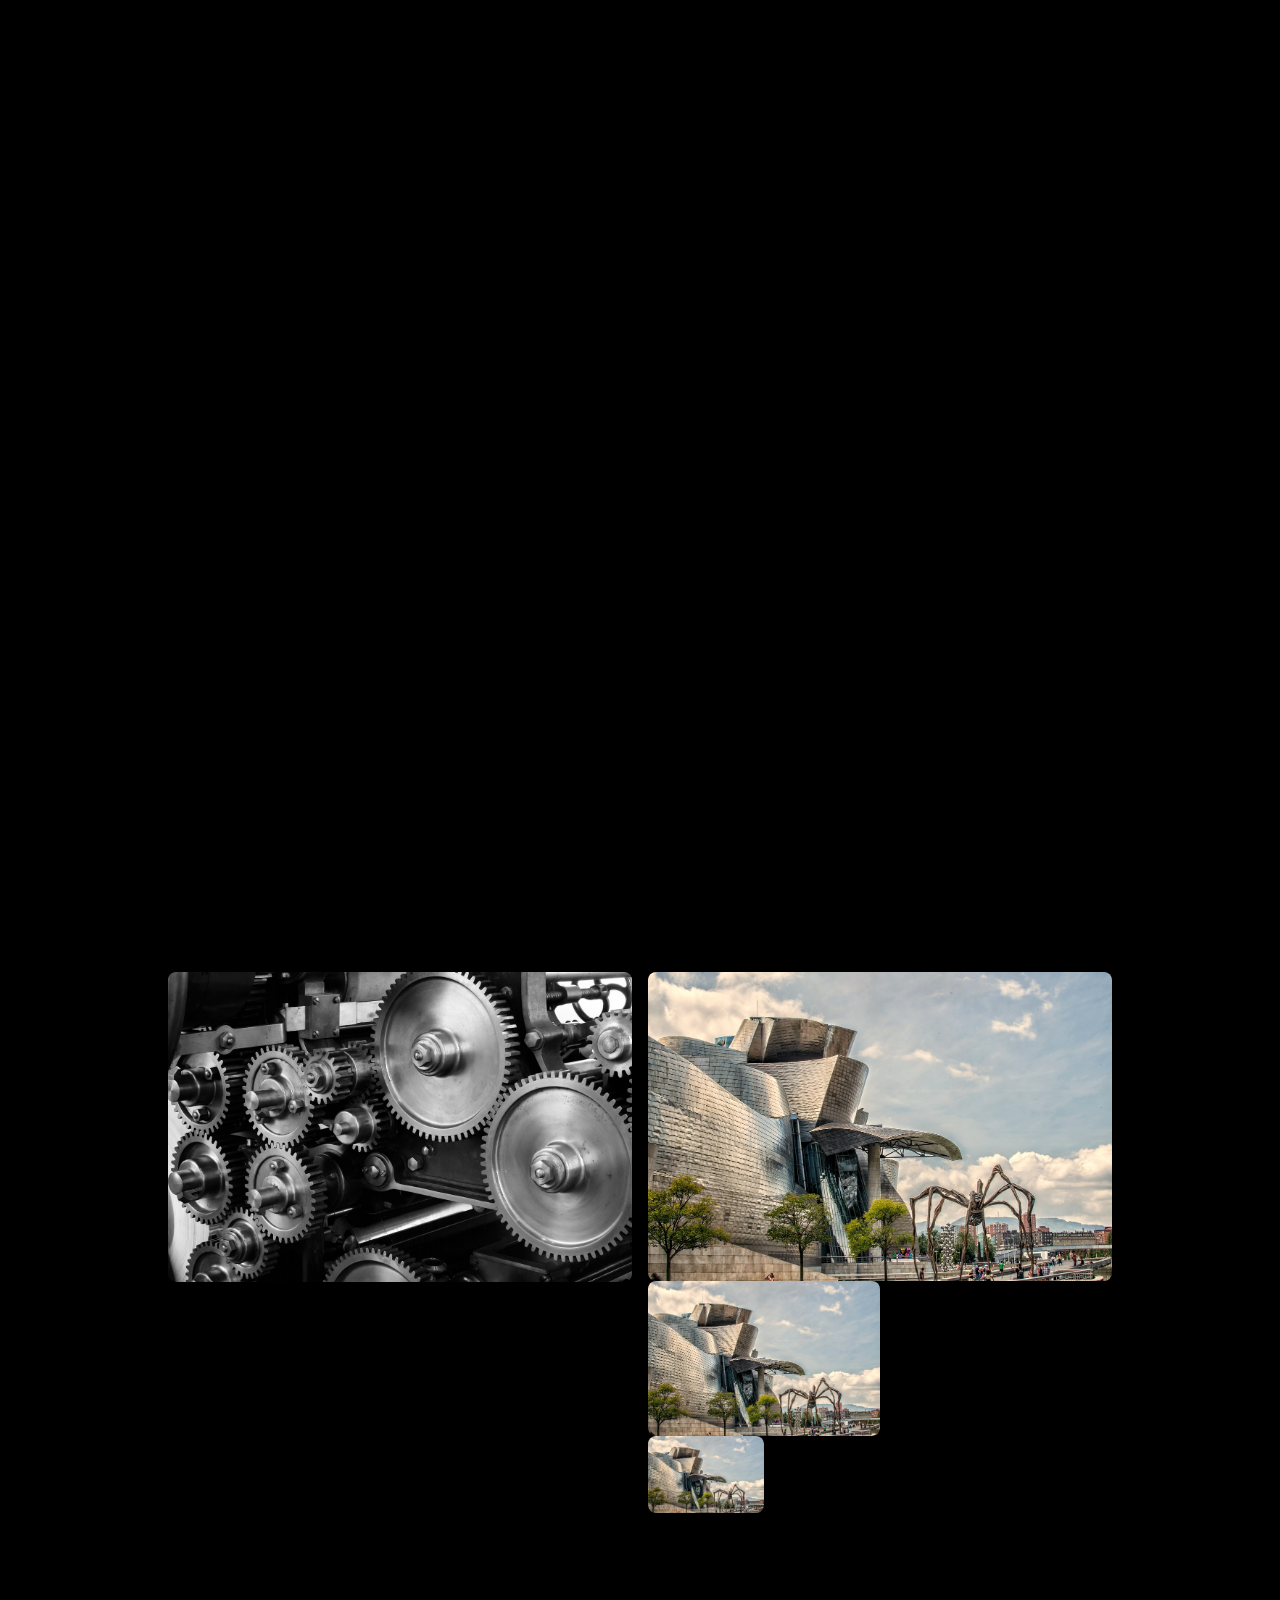
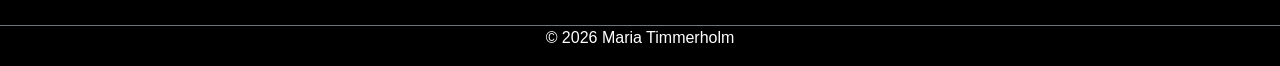
==== index.html @ a0d4228d "Add lens divs to the intro section" ====
<!DOCTYPE html>
<html lang="en">
  <head>
    <meta charset="UTF-8" />
    <meta name="viewport" content="width=device-width, initial-scale=1.0" />
    <title>Digital Design</title>
    <!-- Google Fonts -->
    <link rel="preconnect" href="https://fonts.googleapis.com">
    <link rel="preconnect" href="https://fonts.gstatic.com" crossorigin>
    <link href="https://fonts.googleapis.com/css2?family=Gasoek+One&family=Inter:wght@400;600&family=Foda+Display&display=swap" rel="stylesheet">
    <!-- Bootstrap CSS -->
    <link href="https://cdn.jsdelivr.net/npm/bootstrap@5.3.2/dist/css/bootstrap.min.css" rel="stylesheet">
    <!-- Egen CSS -->
    <link href="story.css" rel="stylesheet">
  </head>
  <body>
    <!-- INTRO -->
    <div class="intro">
      <div class="lens left"></div>
      <div class="lens right"></div>
    </div>
    <!-- TITEL -->
    <h1 class="big-title">Human Computer Interaction</h1>
    <!-- MAIN -->
    <main class="fade-in delay-2 fade-section">
      <!-- PROJECTS-DEL -->
      <section class="projects shadow-sm p-3 mb-5 fade-in delay-2 fade-section">
        <div class="container mt-4 text-center">
          <div class="row g-3">
            <div class="col-md-6 mb-4">
              <div class="project-img">
                <img src="images/industrial.jpg" class="img-fluid rounded" alt="Industrialism">
                <div class="pdf-overlay">
                  <a href="digitaldesgn1.html" target="_blank" class="btn btn-light">View "First Choice"</a>
                </div>
              </div>
            </div>
            <div class="col-md-6 mb-4">
              <div class="project-img">
                <img src="images/modern.jpg" class="img-fluid rounded" alt="Modernism">
                <div class="pdf-overlay">
                  <a href="digitaldesign2.html" target="_blank" class="btn btn-light"> View "Second Choice"</a>
                </div>
              </div>
              <div class="col-md-6 mb-4">
              <div class="project-img">
                <img src="images/modern.jpg" class="img-fluid rounded" alt="Modernism">
                <div class="pdf-overlay">
                  <a href="digitaldesign2.html" target="_blank" class="btn btn-light"> View "Third Choice"</a>
                </div>
              </div>
              <div class="col-md-6 mb-4">
              <div class="project-img">
                <img src="images/modern.jpg" class="img-fluid rounded" alt="Modernism">
                <div class="pdf-overlay">
                  <a href="digitaldesign2.html" target="_blank" class="btn btn-light"> View "Fourth Choice"</a>
                </div>
              </div>
            </div>
          </div>
        </div>
      </section>
    </main>
    <footer class="fade-in text-center border-top border-secondary delay-3 fade-section">
      <p>&copy; 2026 Maria Timmerholm</p>
    </footer>
    <script src="script.js"></script>
  </body>
</html>
---- story.css ----
body {
  margin: 0;
  font-family: 'Papyrus', sans-serif;
  background: black;
  overflow-x: hidden;
  color: white;
  transition: background 0.6s ease, color 0.6s ease;
}
.intro {
  position: fixed;
  top: 0;
  left: 0;
  width: 100%;
  height: 100vh;
  background: black;
  display: flex;
  justify-content: center;
  align-items: center;
  overflow: hidden;
  z-index: 9999;
}

/* Cirkeln (Bond-känsla) */
.circle {
  width: 50px;
  height: 50px;
  border: 5px solid white;
  border-radius: 50%;
  animation: expand 2s ease-out forwards;
}

/* Animationer */
@keyframes expand {
  to {
    transform: scale(20);
    opacity: 0;
  }
}

@keyframes fadeText {
  to {
    opacity: 1;
  }
}

/* INTRO TITLE */
.big-title {
  font-family: "Gasoek One", sans-serif;
  font-weight: 400;
  font-style: normal;
  height: 100vh;
  display: flex;
  align-items: center;
  justify-content: center;
  text-align: center;
  padding: 2rem;
  transition: opacity 1s ease;
}

/* När sidan laddat */
body.show-title .big-title {
  opacity: 1;
}
main, footer {
  opacity: 0;
}

/* Fade-in av innehållet */
body.loaded main,
body.loaded footer {
  opacity: 1;
  transition: opacity 1.2s ease;
}
/* ===== INTRO ANIMATION SLUT =====*/
/* ===== BODY STYLE STATES ===== */

body.industrialism { 
  background: #1a1a1a; /* sotig fabrikskänsla */ 
  color: #e0e0e0; /* smutsigt ljusgrått */ 
  font-family: "Franklin Gothic Medium", "Arial Narrow", sans-serif;
} 

body.modernism {
  background: #f4f4f4;
  color: #111;
  font-family: 'Helvetica Neue', sans-serif;
}

body.postmodernism {
  background: #00A6FB; /*Memphis-räreösen, en känsla av 80-talet*/
  color: #111; 
  font-family: 'Georgia', serif;
}

body.digital {
  background: #000814;
  color: #00f5ff;
  font-family: 'Courier New', monospace;
}
/* ===== BODY STYLE STATES SLUT===== */
/* ===== SCROLL SECTION ===== */
.story-container { 
  display: flex; 
  flex-direction: column; 
  align-items: center; 
  padding: 75vh 0; /* compact space for scroll */ 
} 

.story-text { 
  font-size: 2.5rem;
  line-height: 1.45;
  max-width: 650px; 
  margin: 25px 0;  /* mellanrummet mellan varje textstycke */ 
  opacity: 0.35; /* startgrå */ 
  transition: opacity 0.25s ease-out; 
  text-align: center;
  letter-spacing: 0.2px;
}

@media (max-width: 600px) { 
  .story-text { 
    font-size: 1.4rem; 
    margin: 35px 0; 
    max-width: 85%; 
  } 
}
/* ===== SCROLL SECTION SLUT===== */
/* ===== ERA SECTIONS ===== */
.era {
  height: 100vh;
  display: flex;
  align-items: center;
  justify-content: center;
  text-align: center;
  padding: 2rem;
  transition: opacity 0.6s ease;
}

.era-content {
  max-width: 700px;
  transition: transform 0.6s ease, opacity 0.6s ease;
  transform: scale(0.8);
  opacity: 0.4;
}

.era.active .era-content {
  transform: scale(1.2);
  opacity: 1;
}

.era:not(.active) {
  opacity: 0.5;
}

.era-images {
  display: flex;
  gap: 20px;
  margin-top: 20px;
  justify-content: center;
}

.era-images img {
  position: relative;
  width: 100%;
  overflow: hidden;
  border-radius: 8px;
  display: block;
  transition: transform 0.4s ease, filter 0.4s ease;
}

.era-images img:hover {
  transform: scale(1.06);
  filter: brightness(0.8);
  opacity: 1;
}
/* ===== ERA SECTION SLUT===== */
/* === PROJECTS === */
.projects {
  max-width: 1000px;
  margin: 2rem auto;
  padding: 2rem;
}

/* wrapper */
.project-img {
  position: relative;
  width: 100%;
  overflow: hidden;
  border-radius: 8px;
}

/* bild */
.project-img img {
  width: 100%;
  display: block;
  transition: transform 0.4s ease, filter 0.4s ease;
  box-shadow: 0 4px 10px rgba(0,0,0,0.15);
}

/* overlay */
.pdf-overlay {
  position: absolute;
  inset: 0;
  display: flex;
  justify-content: center;
  align-items: center;

  background: rgba(0,0,0,0.45);

  opacity: 0;
  transition: opacity 0.35s ease;
}

/* hover-effekt */
.project-img:hover img {
  transform: scale(1.06);
  filter: brightness(0.8);
}

.project-img:hover .pdf-overlay {
  opacity: 1;
}

/* knapp */
.pdf-overlay .btn {
  border-radius: 8px;
  padding: 10px 20px;
  font-weight: 500;
  transform: translateY(10px);
  transition: transform 0.3s ease;
}

/* knapp animation */
.project-img:hover .btn {
  transform: translateY(0);
}

.expertise {
  position: sticky;
  top: 100px;
}

:root {
  --transition-fast: 0.3s ease;
  --transition-slow: 0.6s ease;
}

.fade-section {
  opacity: 0;
  transition: opacity 0.5s ease;
}

.fade-section.visible {
  opacity: 1;
}
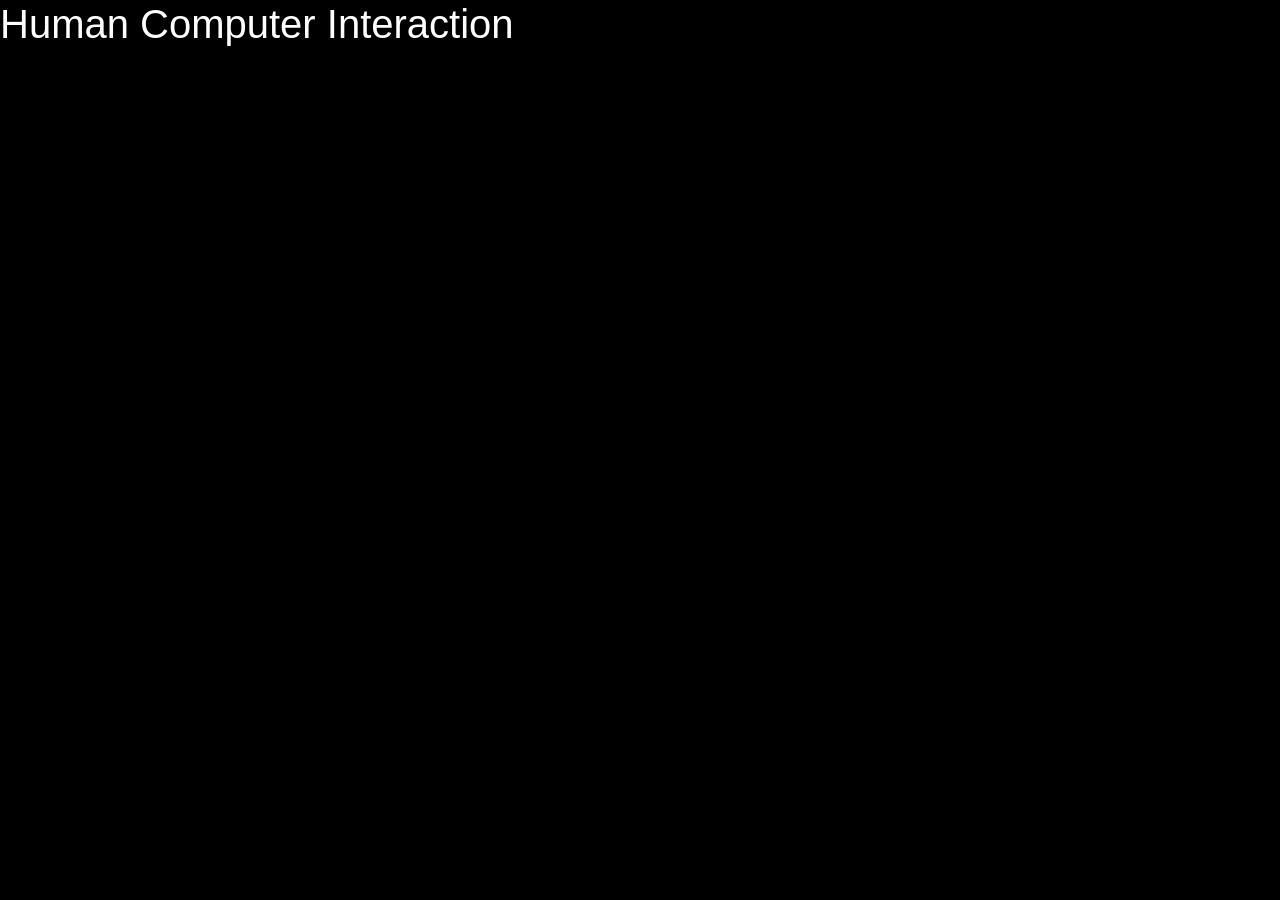
==== commit 256652d1: "Update index.html" ====
--- a/index.html
+++ b/index.html
@@ -16,11 +16,16 @@
   <body>
     <!-- INTRO -->
     <div class="intro">
-      <div class="lens left"></div>
-      <div class="lens right"></div>
+      <div class="iris">
+        <div class="blade b1"></div>
+        <div class="blade b2"></div>
+        <div class="blade b3"></div>
+        <div class="blade b4"></div>
+      </div>
+      <div class="intro-center">
+        <h1 class="reveal-text">Human Computer Interaction</h1>
+      </div>
     </div>
-    <!-- TITEL -->
-    <h1 class="big-title">Human Computer Interaction</h1>
     <!-- MAIN -->
     <main class="fade-in delay-2 fade-section">
       <!-- PROJECTS-DEL -->
--- a/story.css
+++ b/story.css
@@ -6,40 +6,53 @@
   color: white;
   transition: background 0.6s ease, color 0.6s ease;
 }
+
 .intro {
   position: fixed;
   top: 0;
   left: 0;
   width: 100%;
   height: 100vh;
-  background: black;
-  display: flex;
-  justify-content: center;
-  align-items: center;
+  display: flex;
   overflow: hidden;
   z-index: 9999;
 }
 
-/* Cirkeln (Bond-känsla) */
-.circle {
-  width: 50px;
-  height: 50px;
-  border: 5px solid white;
-  border-radius: 50%;
-  animation: expand 2s ease-out forwards;
-}
-
-/* Animationer */
-@keyframes expand {
+/* "Linserna" */
+.lens {
+  position: absolute;
+  width: 50%;
+  height: 100%;
+  background: #000814;
+  z-index: 2;
+}
+
+.lens.left {
+  left: 0;
+}
+
+.lens.right {
+  right: 0;
+}
+
+/* Animation */
+.intro.animate .left {
+  animation: slideLeft 1.5s ease forwards;
+}
+
+.intro.animate .right {
+  animation: slideRight 1.5s ease forwards;
+}
+
+@keyframes slideLeft {
   to {
-    transform: scale(20);
-    opacity: 0;
+    transform: translateX(-100%);
   }
 }
 
-@keyframes fadeText {
+@keyframes slideRight {
   to {
-    opacity: 1;
+    transform: translateX(100%);
   }
 }
 
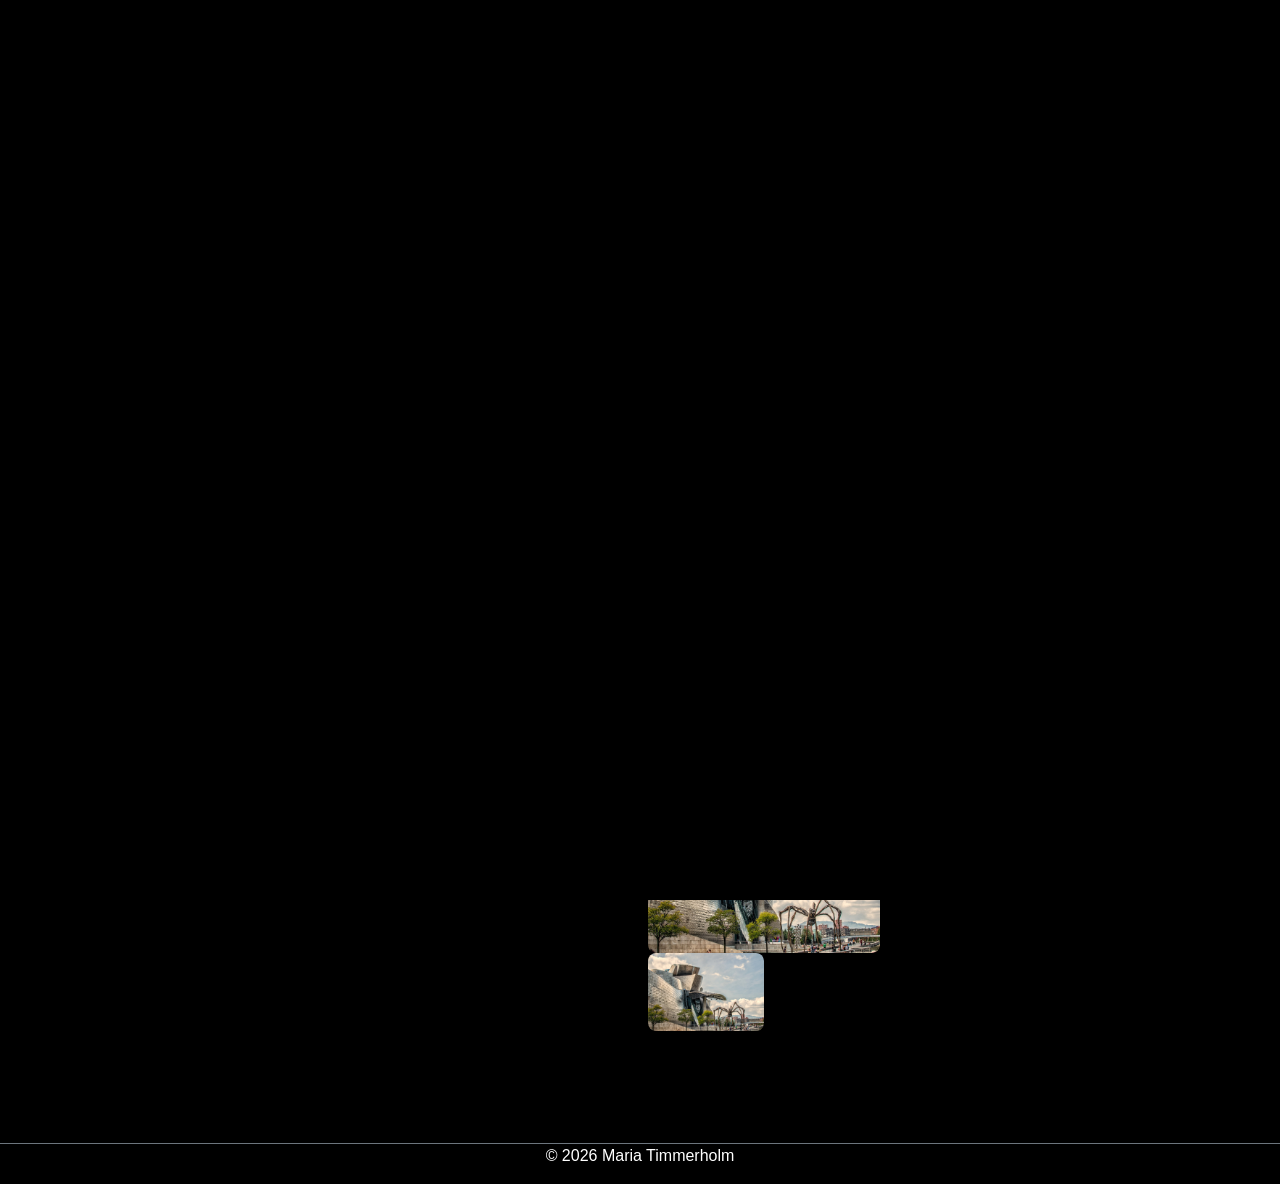
==== commit baf8c12d: "Replace intro-center div with big-title h1" ====
--- a/index.html
+++ b/index.html
@@ -22,10 +22,8 @@
         <div class="blade b3"></div>
         <div class="blade b4"></div>
       </div>
-      <div class="intro-center">
-        <h1 class="reveal-text">Human Computer Interaction</h1>
-      </div>
     </div>
+    <h1 class="big-title">Human Computer Interaction</h1>
     <!-- MAIN -->
     <main class="fade-in delay-2 fade-section">
       <!-- PROJECTS-DEL -->
--- a/story.css
+++ b/story.css
@@ -13,76 +13,92 @@
   left: 0;
   width: 100%;
   height: 100vh;
-  display: flex;
+  background: black;
   overflow: hidden;
   z-index: 9999;
-}
-
-/* "Linserna" */
-.lens {
-  position: absolute;
-  width: 50%;
+  transition: opacity 0.6s ease;
+}
+
+/* TEXT */
+.intro-center {
+  position: absolute;
+  width: 100%;
   height: 100%;
-  background: #000814;
-  z-index: 2;
-}
-
-.lens.left {
-  left: 0;
-}
-
-.lens.right {
-  right: 0;
-}
-
-/* Animation */
-.intro.animate .left {
-  animation: slideLeft 1.5s ease forwards;
-}
-
-.intro.animate .right {
-  animation: slideRight 1.5s ease forwards;
-}
-
-@keyframes slideLeft {
-  to {
-    transform: translateX(-100%);
-  }
-}
-
-@keyframes slideRight {
-  to {
-    transform: translateX(100%);
-  }
-}
-
-/* INTRO TITLE */
+  display: flex;
+  align-items: center;
+  text-align: center;
+  justify-content: center;
+}
+
 .big-title {
-  font-family: "Gasoek One", sans-serif;
-  font-weight: 400;
-  font-style: normal;
-  height: 100vh;
-  display: flex;
-  align-items: center;
-  justify-content: center;
-  text-align: center;
-  padding: 2rem;
+  position: relative;
+  z-index: 1;
+  text-align: center;
+  margin-top: 40vh;
+  font-size: 3rem;
+  opacity: 0;
   transition: opacity 1s ease;
+}
+
+body.show-title .big-title {
+  opacity: 1;
+}
+
+/* IRIS */
+.iris {
+  position: absolute;
+  width: 100%;
+  height: 100%;
+}
+
+/* BLADES */
+.blade {
+  position: absolute;
+  width: 100%;
+  height: 100%;
+  border-radius: 50%;
+  background: radial-gradient(circle at center, #111 40%, black 100%);
+}
+
+/* Placering */
+.b1 { top: 0; left: 0; }
+.b2 { top: 0; right: 0; transform-origin: 0% 100%; }
+.b3 { bottom: 0; left: 0; transform-origin: 100% 0%; }
+.b4 { bottom: 0; right: 0; transform-origin: 0% 0%; }
+
+/* ANIMATION */
+.intro.animate .b1 { animation: open1 1.5s forwards ease; }
+.intro.animate .b2 { animation: open2 1.5s forwards ease; }
+.intro.animate .b3 { animation: open3 1.5s forwards ease; }
+.intro.animate .b4 { animation: open4 1.5s forwards ease; }
+
+/* Rörelser (öppnar cirkeln) */
+@keyframes open1 {
+  to { transform: translate(-100%, -100%); }
+}
+
+@keyframes open2 {
+  to { transform: translate(100%, -100%); }
+}
+
+@keyframes open3 {
+  to { transform: translate(-100%, 100%); }
+}
+
+@keyframes open4 {
+  to { transform: translate(100%, 100%); }
+}
+
+/* TEXT kommer fram i takt */
+.intro.animate .reveal-text {
+  opacity: 1;
+  transform: scale(1);
+  transition-delay: 0.7s;
 }
 
 /* När sidan laddat */
 body.show-title .big-title {
   opacity: 1;
-}
-main, footer {
-  opacity: 0;
-}
-
-/* Fade-in av innehållet */
-body.loaded main,
-body.loaded footer {
-  opacity: 1;
-  transition: opacity 1.2s ease;
 }
 /* ===== INTRO ANIMATION SLUT =====*/
 /* ===== BODY STYLE STATES ===== */
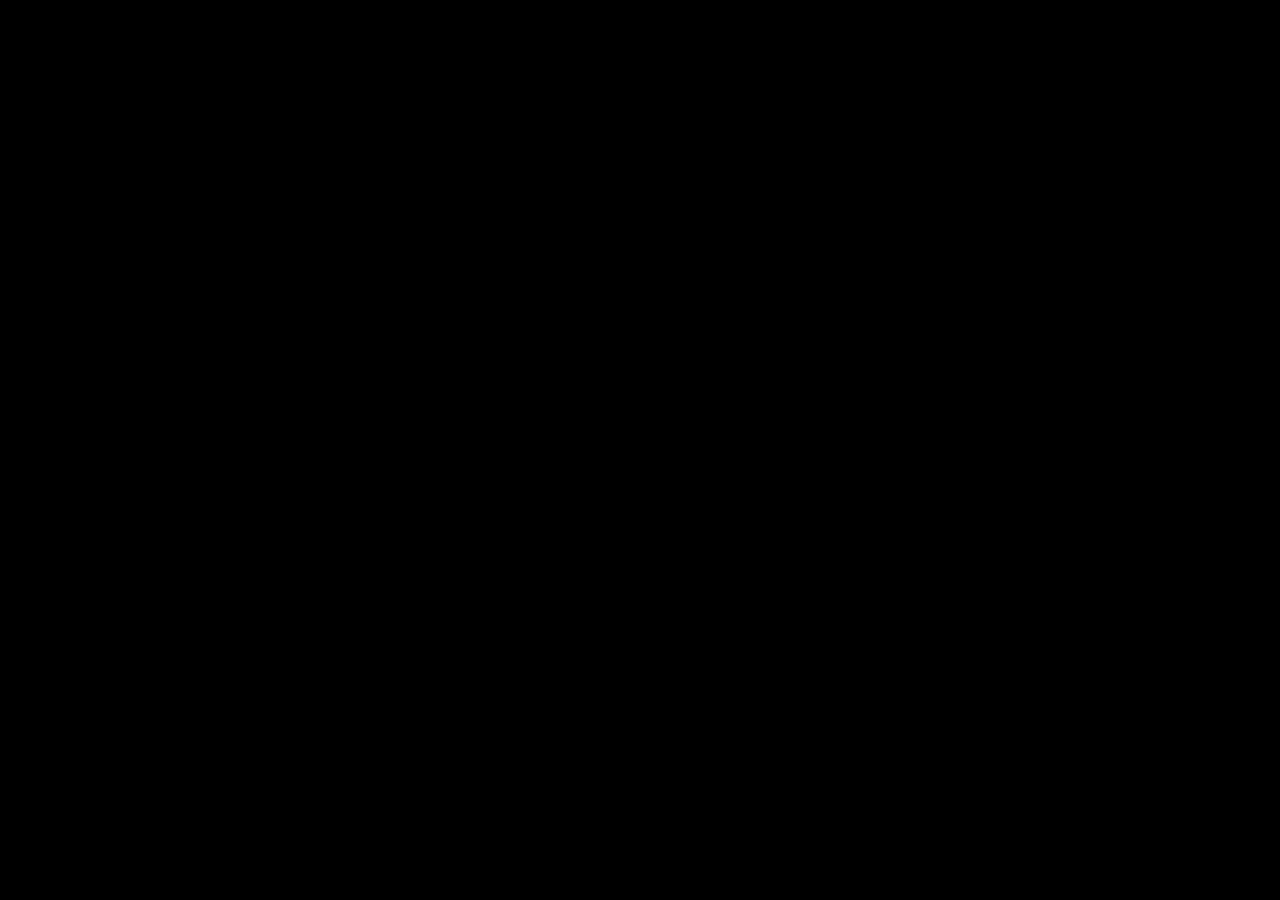
==== commit e7bc1e48: "Update index.html" ====
--- a/index.html
+++ b/index.html
@@ -16,12 +16,7 @@
   <body>
     <!-- INTRO -->
     <div class="intro">
-      <div class="iris">
-        <div class="blade b1"></div>
-        <div class="blade b2"></div>
-        <div class="blade b3"></div>
-        <div class="blade b4"></div>
-      </div>
+      <div class="intro-center">
     </div>
     <h1 class="big-title">Human Computer Interaction</h1>
     <!-- MAIN -->
--- a/story.css
+++ b/story.css
@@ -31,11 +31,15 @@
 }
 
 .big-title {
-  position: relative;
-  z-index: 1;
-  text-align: center;
-  margin-top: 40vh;
-  font-size: 3rem;
+  font-family: "Gasoek One", sans-serif;
+  font-weight: 400;
+  font-style: normal;
+  height: 100vh;
+  display: flex;
+  align-items: center;
+  justify-content: center;
+  text-align: center;
+  padding: 2rem;
   opacity: 0;
   transition: opacity 1s ease;
 }
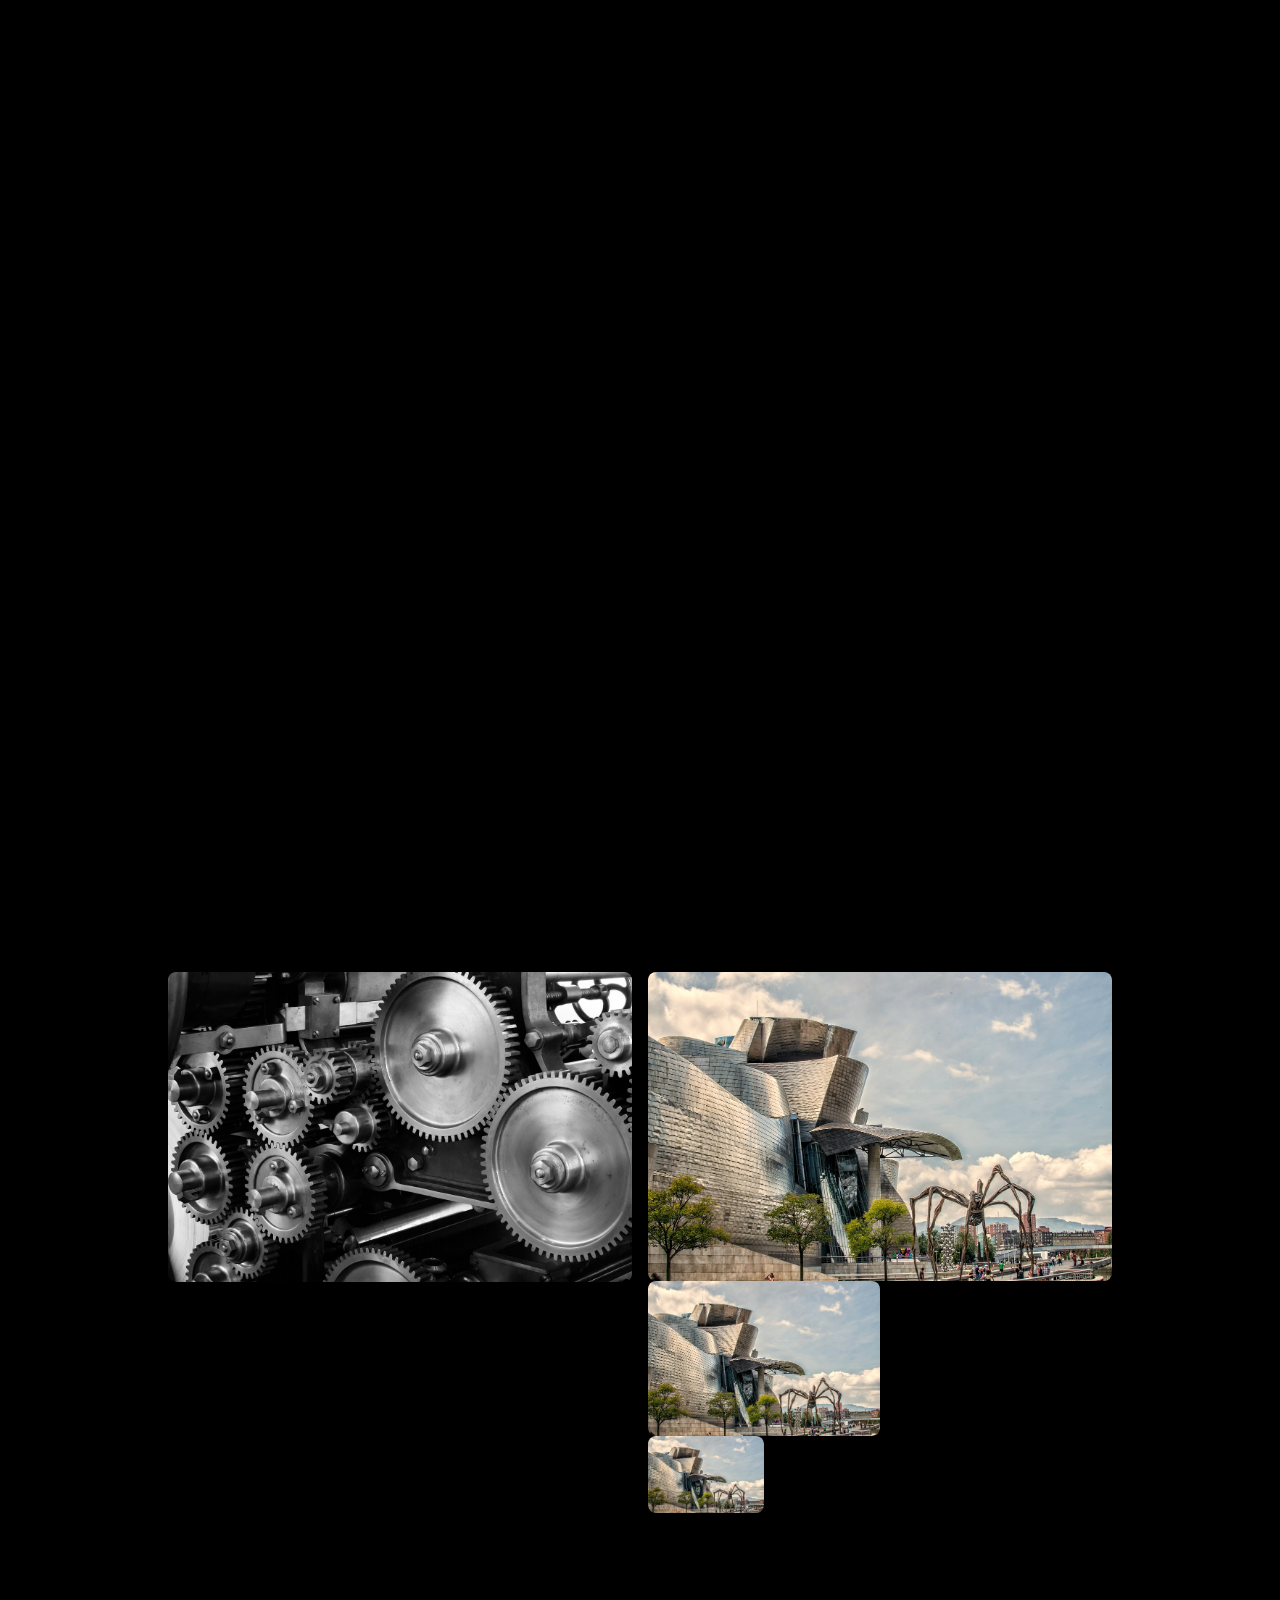
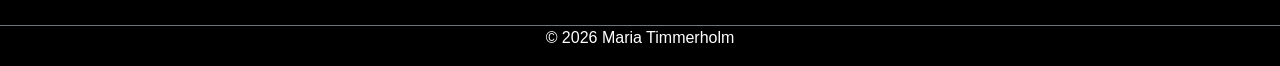
==== commit 17ab4a92: "Update index.html" ====
--- a/index.html
+++ b/index.html
@@ -15,9 +15,7 @@
   </head>
   <body>
     <!-- INTRO -->
-    <div class="intro">
-      <div class="intro-center">
-    </div>
+    <div class="intro"></div>
     <h1 class="big-title">Human Computer Interaction</h1>
     <!-- MAIN -->
     <main class="fade-in delay-2 fade-section">
--- a/story.css
+++ b/story.css
@@ -14,20 +14,23 @@
   width: 100%;
   height: 100vh;
   background: black;
-  overflow: hidden;
+  pointer-events: none;
   z-index: 9999;
-  transition: opacity 0.6s ease;
-}
-
-/* TEXT */
-.intro-center {
-  position: absolute;
-  width: 100%;
-  height: 100%;
-  display: flex;
-  align-items: center;
-  text-align: center;
-  justify-content: center;
+}
+
+/* 🔥 CIRKEL */
+  clip-path: circle(0% at center);
+}
+
+/* Animation */
+.intro.animate {
+  animation: openCircle 1.5s ease forwards;
+}
+
+@keyframes openCircle {
+  to {
+    clip-path: circle(150% at center);
+  }
 }
 
 .big-title {
@@ -48,49 +51,10 @@
   opacity: 1;
 }
 
-/* IRIS */
-.iris {
-  position: absolute;
-  width: 100%;
-  height: 100%;
-}
-
-/* BLADES */
-.blade {
-  position: absolute;
-  width: 100%;
-  height: 100%;
-  border-radius: 50%;
-  background: radial-gradient(circle at center, #111 40%, black 100%);
-}
-
-/* Placering */
-.b1 { top: 0; left: 0; }
-.b2 { top: 0; right: 0; transform-origin: 0% 100%; }
-.b3 { bottom: 0; left: 0; transform-origin: 100% 0%; }
-.b4 { bottom: 0; right: 0; transform-origin: 0% 0%; }
-
-/* ANIMATION */
-.intro.animate .b1 { animation: open1 1.5s forwards ease; }
-.intro.animate .b2 { animation: open2 1.5s forwards ease; }
-.intro.animate .b3 { animation: open3 1.5s forwards ease; }
-.intro.animate .b4 { animation: open4 1.5s forwards ease; }
-
-/* Rörelser (öppnar cirkeln) */
-@keyframes open1 {
-  to { transform: translate(-100%, -100%); }
-}
-
-@keyframes open2 {
-  to { transform: translate(100%, -100%); }
-}
-
-@keyframes open3 {
-  to { transform: translate(-100%, 100%); }
-}
-
-@keyframes open4 {
-  to { transform: translate(100%, 100%); }
+.reveal-text {
+  opacity: 0;
+  transform: scale(0.7);
+  transition: all 1s ease;
 }
 
 /* TEXT kommer fram i takt */
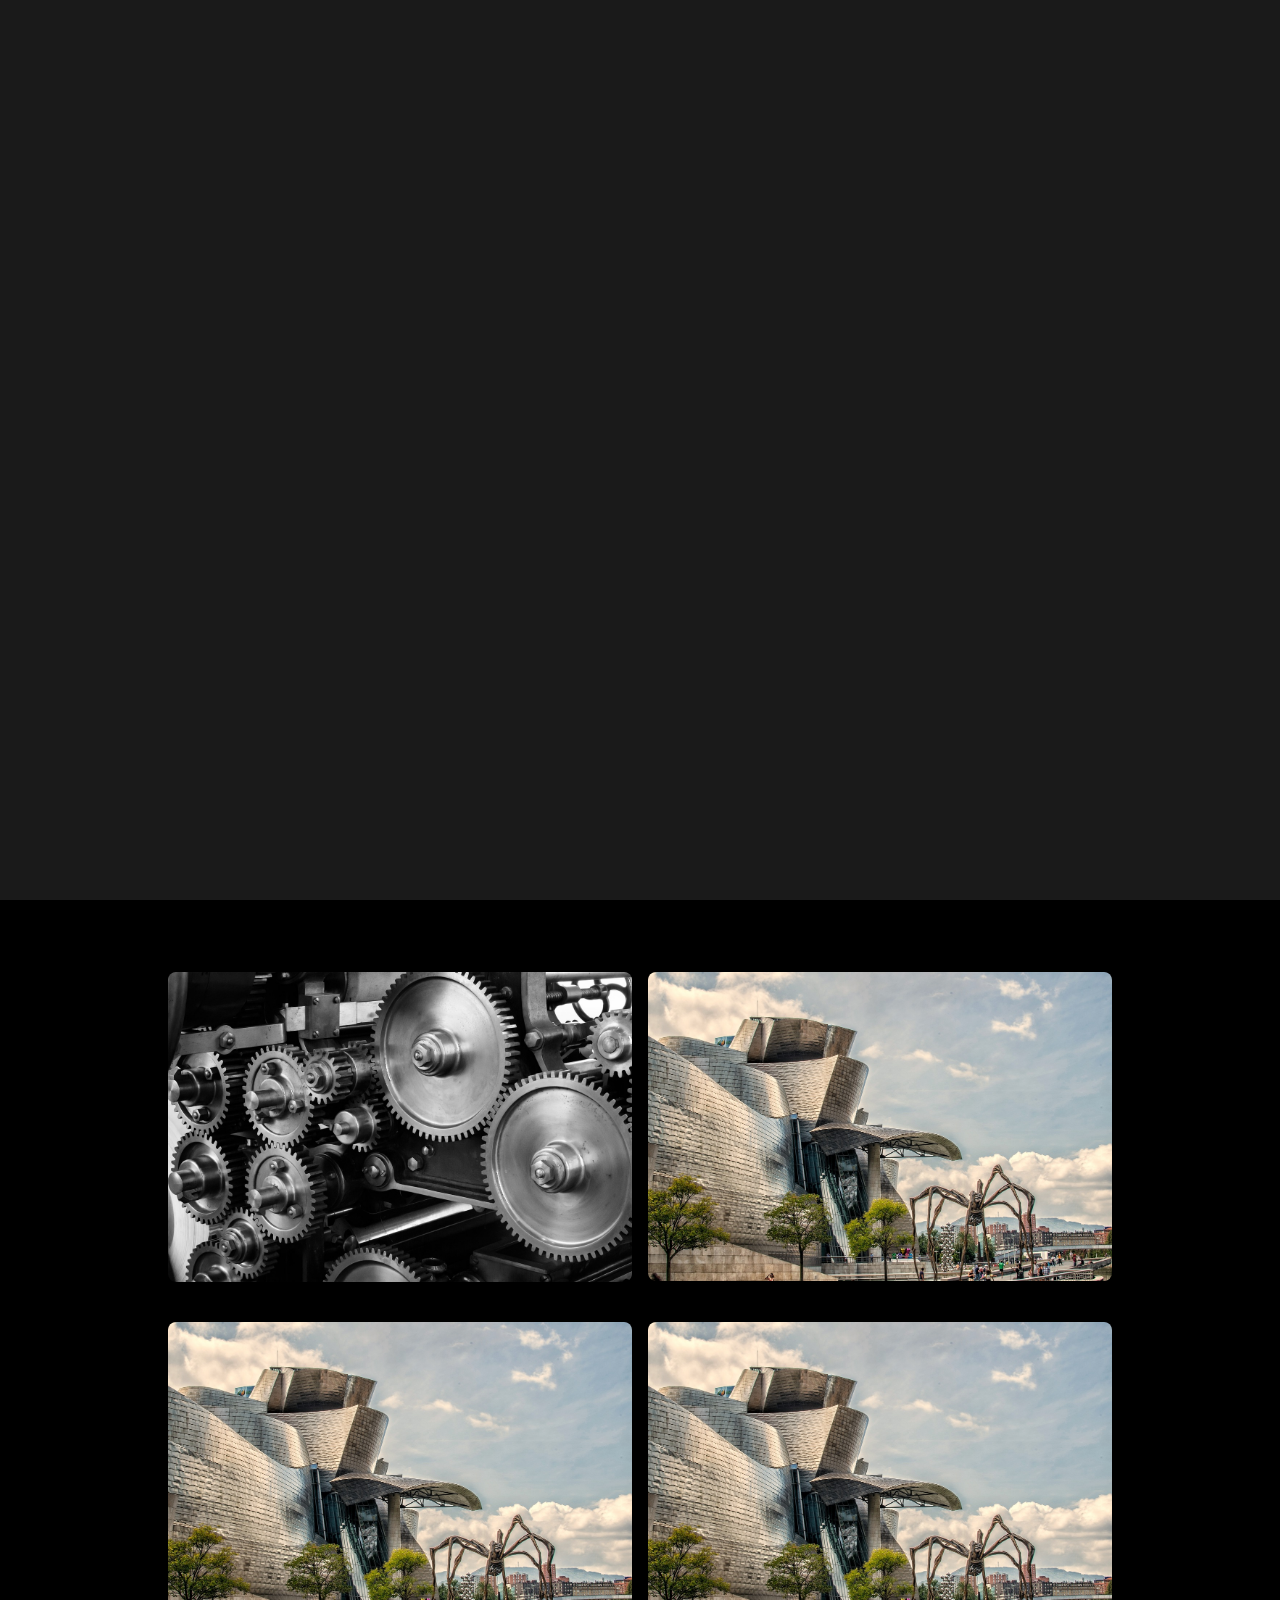
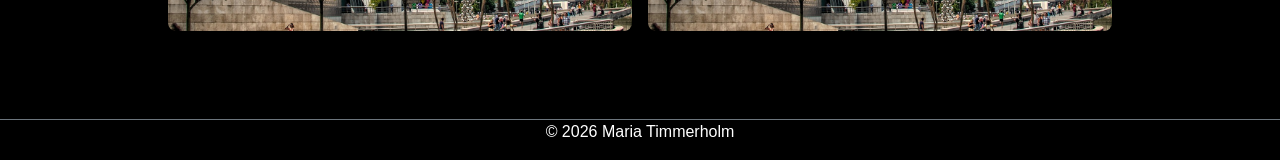
==== commit ac768f28: "Update index.html" ====
--- a/index.html
+++ b/index.html
@@ -38,14 +38,16 @@
                   <a href="digitaldesign2.html" target="_blank" class="btn btn-light"> View "Second Choice"</a>
                 </div>
               </div>
-              <div class="col-md-6 mb-4">
+            </div>
+            <div class="col-md-6 mb-4">
               <div class="project-img">
                 <img src="images/modern.jpg" class="img-fluid rounded" alt="Modernism">
                 <div class="pdf-overlay">
                   <a href="digitaldesign2.html" target="_blank" class="btn btn-light"> View "Third Choice"</a>
                 </div>
               </div>
-              <div class="col-md-6 mb-4">
+            </div>
+            <div class="col-md-6 mb-4">
               <div class="project-img">
                 <img src="images/modern.jpg" class="img-fluid rounded" alt="Modernism">
                 <div class="pdf-overlay">
--- a/story.css
+++ b/story.css
@@ -13,7 +13,7 @@
   left: 0;
   width: 100%;
   height: 100vh;
-  background: black;
+  background: #1a1a1a;
   pointer-events: none;
   z-index: 9999;
 }
@@ -45,6 +45,8 @@
   padding: 2rem;
   opacity: 0;
   transition: opacity 1s ease;
+  position: relative;
+  z-index: 1;
 }
 
 body.show-title .big-title {
